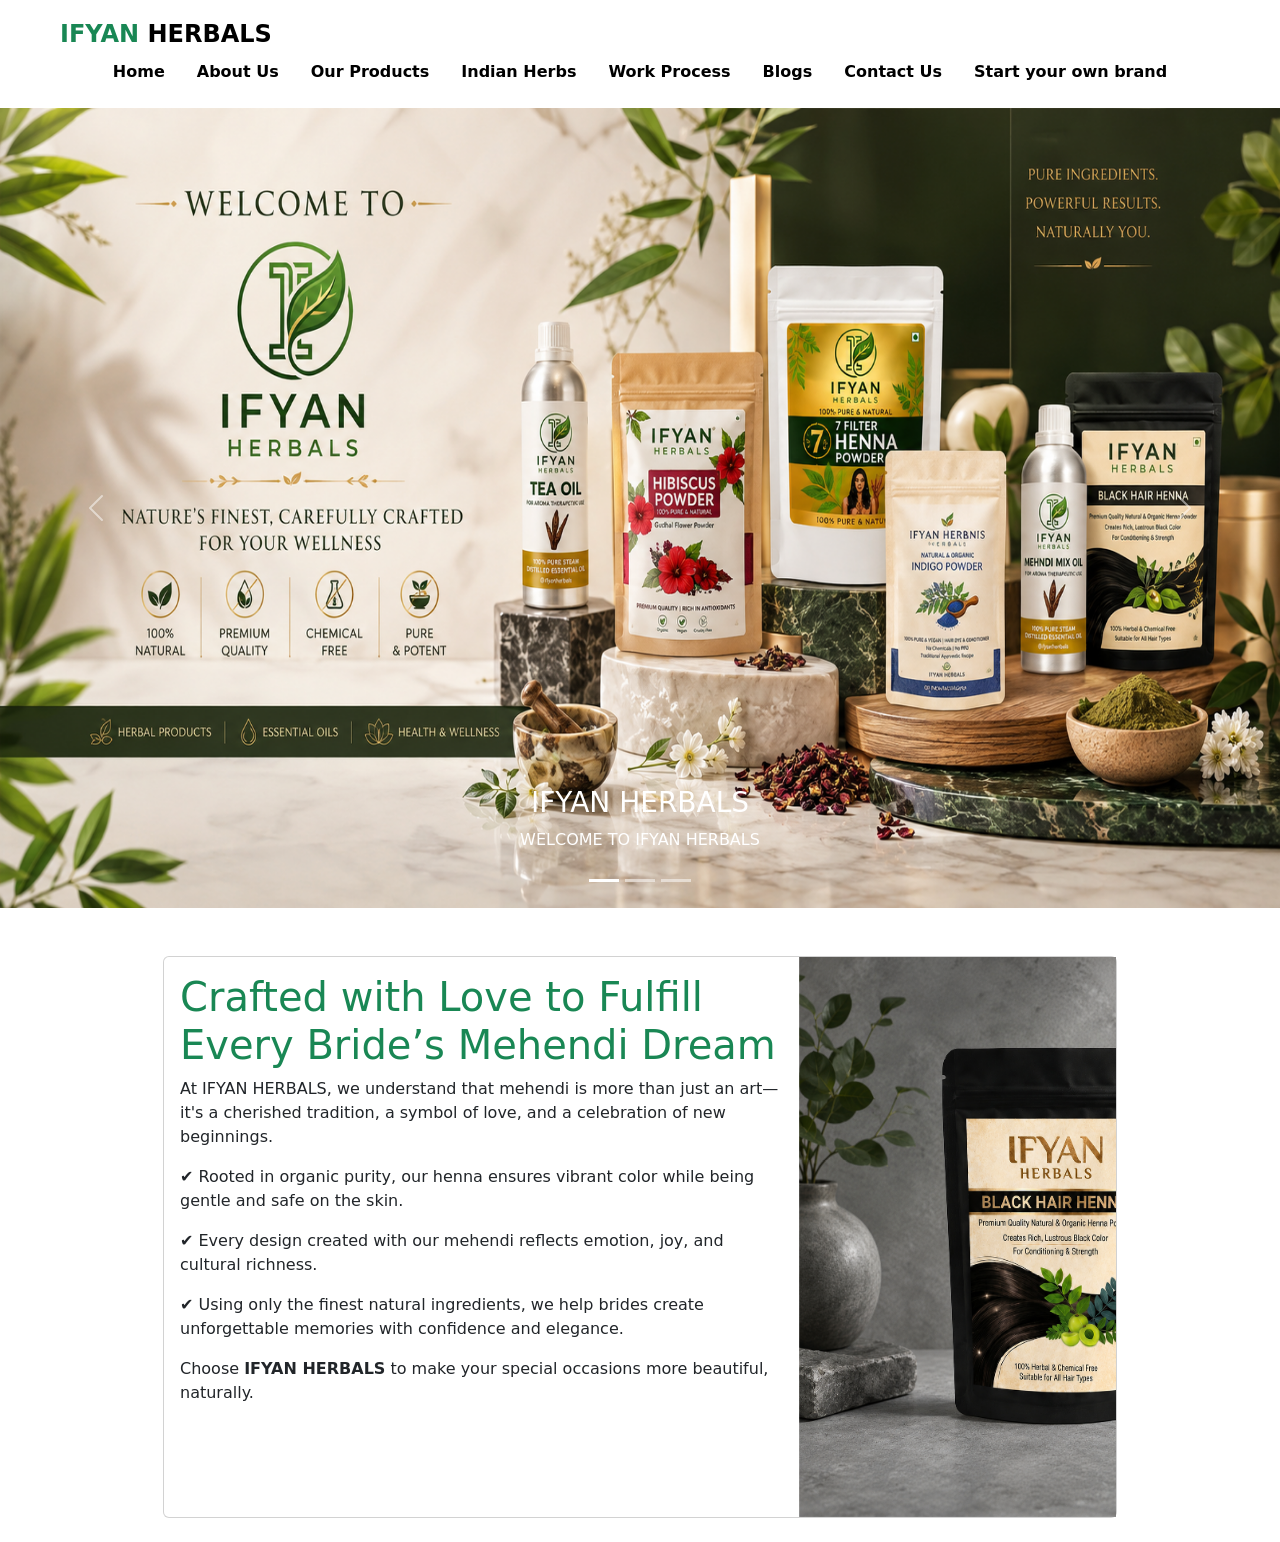
==== index.html @ 808af366 "IFYAN HERBALS website work start" ====
<!DOCTYPE html>
<html lang="en">

<head>
    <meta charset="UTF-8">
    <meta name="viewport" content="width=device-width, initial-scale=1.0">
    <title>IFYAN HERBALS</title>
    <link href="https://cdn.jsdelivr.net/npm/bootstrap@5.3.3/dist/css/bootstrap.min.css" rel="stylesheet">

    <script src="https://cdn.jsdelivr.net/npm/bootstrap@5.3.3/dist/js/bootstrap.bundle.min.js"></script>
    <link rel="stylesheet" href="style.css">
</head>

<body>


    <!---------------------------------Part 1 Navbar-------------------------------->

    <div class="container-fluid">
        <header class="d-flex flex-wrap justify-content-center py-3"> <a href="/"
                class="d-flex align-items-center mb-3 mb-md-0 me-md-auto link-body-emphasis text-decoration-none"> <svg
                    class="bi me-2" width="40" height="32" aria-hidden="true">
                    <use xlink:href="#bootstrap"></use>
                </svg> <span class="fs-4 text-center fw-bold"><span class="text-success">IFYAN</span> HERBALS</span></a>
            <ul class="nav nav-pills">
                <li class="nav-item"><a href="#" class="nav-link" aria-current="page">Home</a></li>
                <li class="nav-item"><a href="#" class="nav-link">About Us</a></li>
                <li class="nav-item"><a href="#" class="nav-link">Our Products</a></li>
                <li class="nav-item"><a href="#" class="nav-link">Indian Herbs</a></li>
                <li class="nav-item"><a href="#" class="nav-link">Work Process</a></li>
                <li class="nav-item"><a href="#" class="nav-link">Blogs</a></li>
                <li class="nav-item"><a href="#" class="nav-link">Contact Us</a></li>
                <li class="nav-item"><a href="#" class="nav-link">Start your own brand</a></li>
            </ul>
        </header>
    </div>





    <!---------------------------------Part 2 Carousel-------------------------------->
    <div id="demo" class="carousel slide" data-bs-ride="carousel">
        <!-- Indicators/dots -->
        <div class="carousel-indicators">
            <button type="button" data-bs-target="#demo" data-bs-slide-to="0" class="active"></button>
            <button type="button" data-bs-target="#demo" data-bs-slide-to="1"></button>
            <button type="button" data-bs-target="#demo" data-bs-slide-to="2"></button>
        </div>
        <!-- The slideshow/carousel -->
        <div class="carousel-inner">
            <div class="carousel-item active">
                <img src="./Image/01.png" alt="los angles" class="d-block" style="width: 100%;" height="800px">
                <div class="carousel-caption">
                    <h3>IFYAN HERBALS</h3>
                    <p>WELCOME TO IFYAN HERBALS</p>
                </div>
            </div>
            <div class="carousel-item">
                <img src="./Image/04.png" alt="chicago" class="d-block" style="width: 100%;" height="800px">
                <div class="carousel-caption">
                    <h3>IFYAN HERBALS</h3>
                    <p>Thank you, Chicago!</p>
                </div>
            </div>
            <div class="carousel-item">
                <img src="./Image/05.png" alt="New York" class="d-block" style="width: 100%;" height="800px">
                <div class="carousel-caption">
                    <h3>IFYAN HERBALS</h3>
                    <p>We had such a great time in NY!</p>
                </div>
            </div>
        </div>
        <!-- Left and right controls/icons -->
        <button class="carousel-control-prev" type="button" data-bs-target="#demo" data-bs-slide="prev"> <span
                class="carousel-control-prev-icon"></span></button>
        <button class="carousel-control-next" type="button" data-bs-target="#demo" data-bs-slide="next"> <span
                class="carousel-control-next-icon"></span></button>
    </div>







    <!-- -------------------------------------Part 3------------------ -->
    <div class="row mt-5 justify-content-center">

        <div class="col-md-9">
            <div class="card flex-md-row mb-4 box-shadow h-md-250">
                <div class="card-body d-flex flex-column align-items-start">
                    <h1 class="d-inline-block mb-2 text-success">
                        Crafted with Love to Fulfill Every Bride’s Mehendi Dream</h1>
                    <p>At IFYAN HERBALS, we understand that mehendi is more than just an art—it's a cherished
                        tradition, a symbol of love, and a celebration of new beginnings.

                    </p>
                    <p>✔ Rooted in organic purity, our henna ensures vibrant color while being gentle and safe on the
                        skin.
                    </p>
                    <p>✔ Every design created with our mehendi reflects emotion, joy, and cultural richness.
                    </p>
                    <p>✔ Using only the finest natural ingredients, we help brides create unforgettable memories with
                        confidence and elegance.

                    </p>
                    <p>Choose <strong>IFYAN HERBALS</strong> to make your special occasions more beautiful, naturally.

                    </p>

                </div>



                <div class="col-md-4">

                    <div id="heroSlider" class="carousel slide" data-bs-ride="carousel" data-bs-interval="2000">
                        <div class="carousel-inner">

                            <div class="carousel-item active">
                                <img src="./Image/07.png" class="d-block" alt="" style="width: 500px; height: 560px; background-size: cover; ">
                            </div>

                            <div class="carousel-item">
                                <img src="./Image/08.png" class="d-block" alt="" style="width: 500px; height: 560px;">
                            </div>

                            <div class="carousel-item">
                                <img src="./Image/09.png" class="d-block" alt="" style="width: 500px; height: 560px;">
                            </div>

                        </div>

                    </div>
                </div>
            </div>
        </div>
    </div>



    








    <!--------------------------Part 4--------------------------------->
</body>


</html>
---- style.css ----
*{
    margin: 0;
    padding: 0;
    box-sizing: border-box;
}

.navbar-brand {
    font-size: 32px;
}
.nav-pills li a{
    color: black;
    font-weight: 600;
}
.nav-pills li a:hover {
    background-color: #28a745;
    color: white;
}
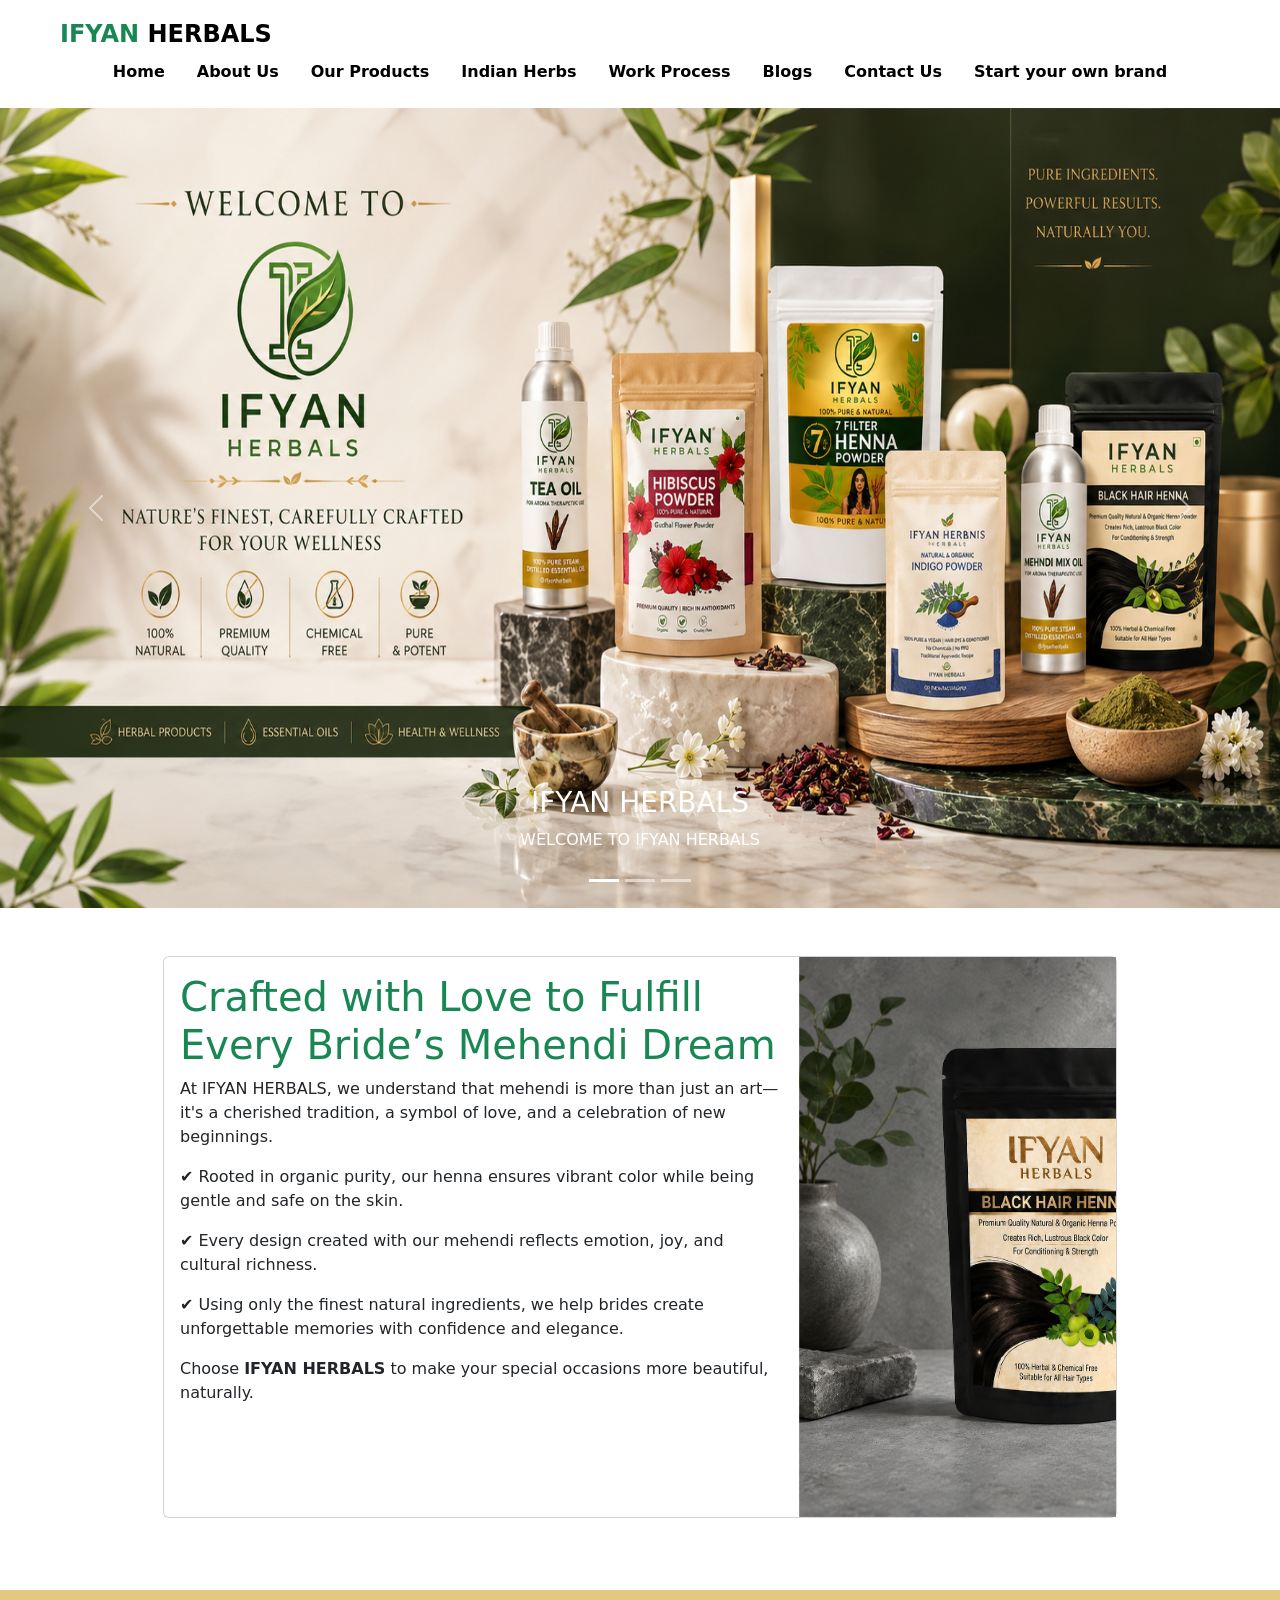
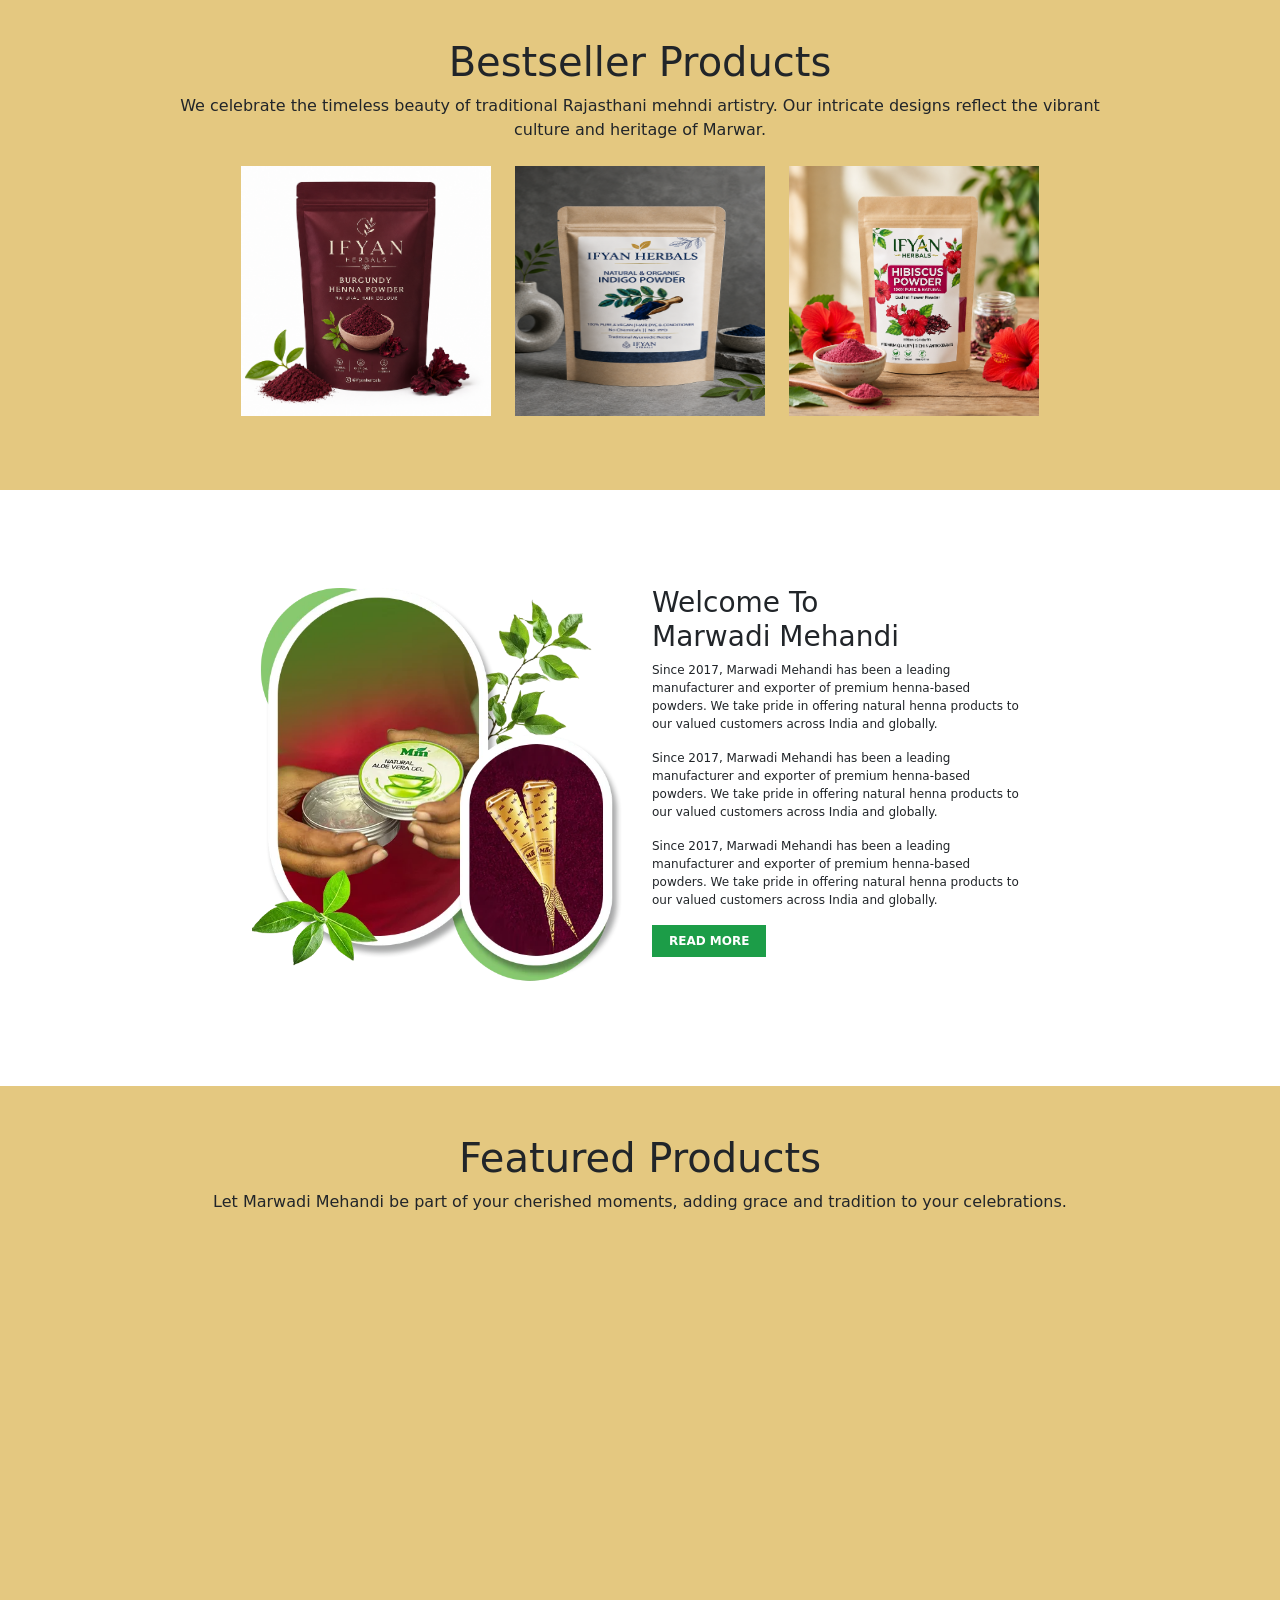
==== commit 9066ddd9: "add new feautures" ====
--- a/index.html
+++ b/index.html
@@ -119,7 +119,8 @@
                         <div class="carousel-inner">
 
                             <div class="carousel-item active">
-                                <img src="./Image/07.png" class="d-block" alt="" style="width: 500px; height: 560px; background-size: cover; ">
+                                <img src="./Image/07.png" class="d-block" alt=""
+                                    style="width: 500px; height: 560px; background-size: cover; ">
                             </div>
 
                             <div class="carousel-item">
@@ -140,17 +141,96 @@
 
 
 
-    
-
-
-
-
-
-
-
-
-    <!--------------------------Part 4--------------------------------->
+
+
+
+
+
+
+
+
+
+    <!-------------------------------------Part 4--------------------------------------->
+    <div class="container-fluid mt-5 py-5 part-4" style="height: 500px;">
+        <h1 class="text-center">Bestseller Products</h1>
+        <p class="text-center">We celebrate the timeless beauty of traditional Rajasthani mehndi artistry. Our intricate
+            designs reflect the
+            vibrant
+            <br> culture and heritage of Marwar.
+        </p>
+        <div class="d-flex justify-content-center gap-4 mt-4">
+            <img src="./Image/10.png" alt="" style="width: 250px; height: 250px;">
+            <img src="./Image/11.png" alt="" style="width: 250px; height: 250px;">
+            <img src="./Image/12.png" alt="" style="width: 250px; height: 250px;">
+        </div>
+    </div>
+
+
+
+
+
+
+
+
+
+
+
+    <!-------------------------------------Part 5--------------------------------------->
+    <div class="container-fluid mt-5 py-5 part-5" style="height: 500px;">
+        <div class="row justify-content-center">
+            <div class="col-4" style="width: 400px; height: 400px;">
+                <img src="./Image/13.png" alt="" style="width: 100%; height: 100%;">
+            </div>
+            <div class="col-4" style="width: 400px; height: 400px;">
+                <h3>
+                    Welcome To
+                    <br> Marwadi Mehandi
+                </h3>
+
+                <p style="font-size: 12px;">Since 2017, Marwadi Mehandi has been a leading manufacturer and exporter of
+                    premium henna-based
+                    powders. We take pride in offering natural henna products to our valued customers across India
+                    and globally.</p>
+                <p style="font-size: 12px;">Since 2017, Marwadi Mehandi has been a leading manufacturer and exporter of
+                    premium henna-based
+                    powders. We take pride in offering natural henna products to our valued customers across India
+                    and globally.</p>
+                <p style="font-size: 12px;">Since 2017, Marwadi Mehandi has been a leading manufacturer and exporter of
+                    premium henna-based
+                    powders. We take pride in offering natural henna products to our valued customers across India
+                    and globally.</p>
+
+                <button class="btn cursor-pointer px-3"
+                    style="background-color: #1c9d48; color: white; font-size: 12px; border-radius: 0px; font-weight: 600; ">READ
+                    MORE</button>
+            </div>
+        </div>
+    </div>
+
+
+
+
+
+
+
+
+    <!-- --------------------------------------part 6----------------------------- -->
+    <div class="container-fluid mt-5 py-5 part-4" style="height: 800px;">
+        <h1 class="text-center">Featured Products</h1>
+        <p class="text-center" style="font-weight: 100;">Let Marwadi Mehandi be part of your cherished moments, adding
+            grace and tradition to your celebrations.</p>
+
+    </div>
+
+
+
+
+
+
+
+
+
+
 </body>
 
-
 </html>
--- a/style.css
+++ b/style.css
@@ -1,17 +1,43 @@
-*{
-    margin: 0;
-    padding: 0;
-    box-sizing: border-box;
+* {
+  margin: 0;
+  padding: 0;
+  box-sizing: border-box;
 }
 
 .navbar-brand {
-    font-size: 32px;
+  font-size: 32px;
 }
-.nav-pills li a{
-    color: black;
-    font-weight: 600;
+.nav-pills li a {
+  color: black;
+  font-weight: 600;
 }
 .nav-pills li a:hover {
-    background-color: #28a745;
-    color: white;
+  background-color: #28a745;
+  color: white;
+}
+
+/*--------------------------------------Part 4-------------------------------------*/
+.part-4 {
+  background-color: #e4c880;
+}
+
+.card-3 {
+  height: 50px;
+  width: 50px;
+}
+
+.card-3 img {
+  height: 100%;
+  width: 100%;
+  object-fit: cover;
+}
+
+
+
+
+/*--------------------------------------Part 6-------------------------------------*/
+.card-8{
+    background-color: white;
+    border: none;
+
 }
